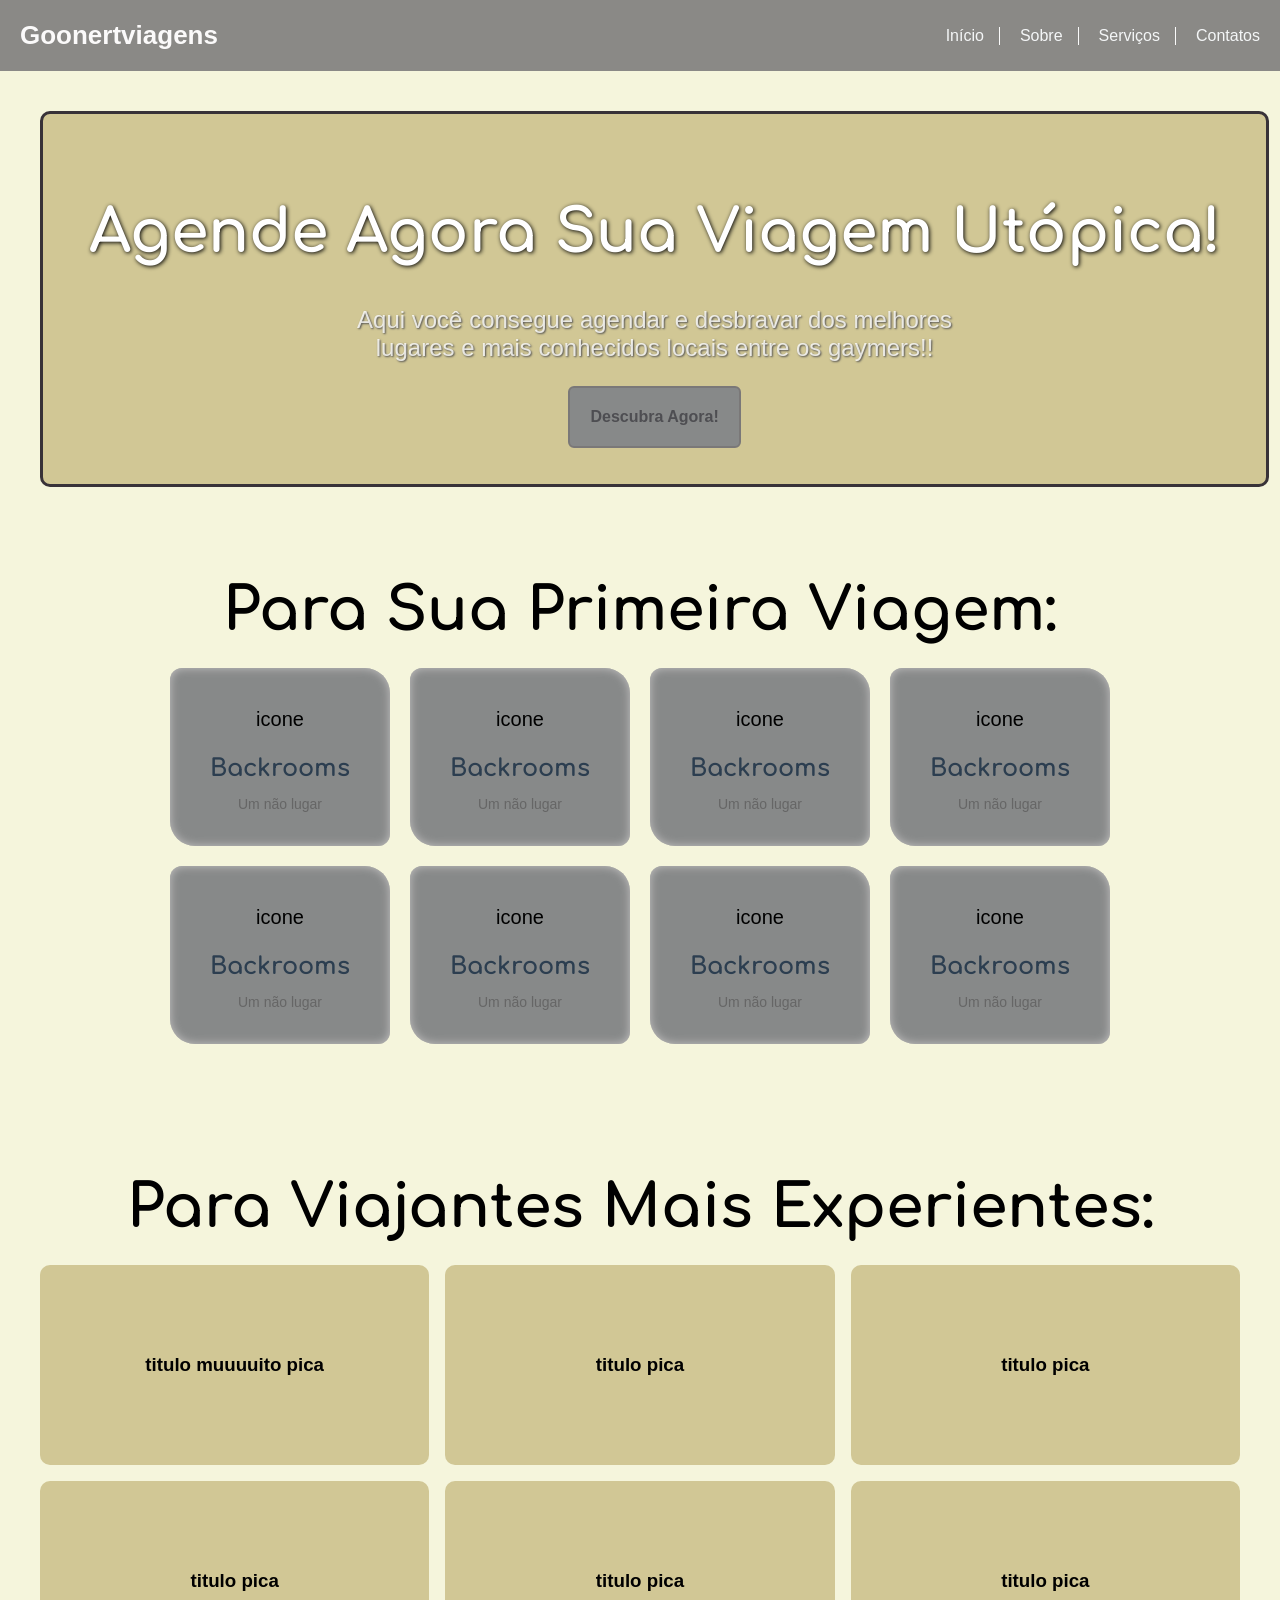
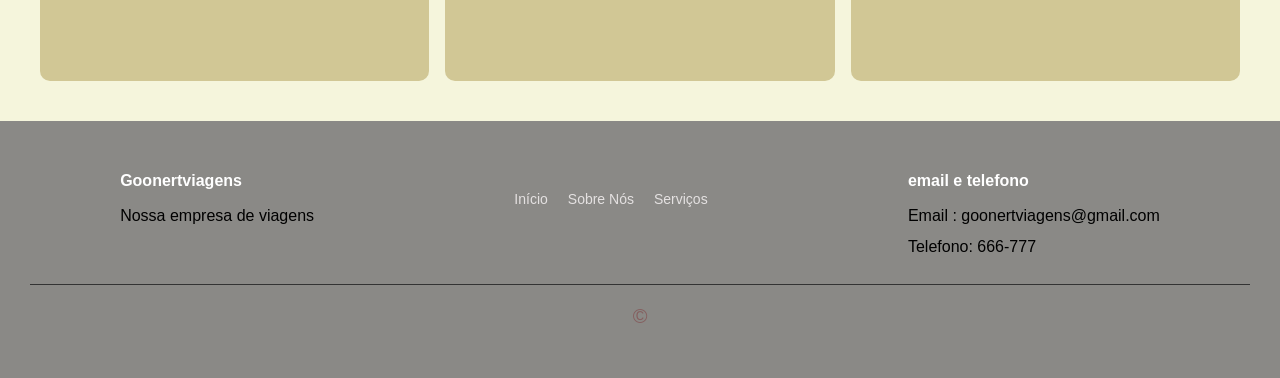
==== Trabalho.progweb/index.html @ dbe2e090 "Add files via upload" ====
<!DOCTYPE html>
<html lang="pt-br">

<head>
    <meta charset="UTF-8">
    <meta name="viewport" content="width=device-width, initial-scale=1.0">
    <link rel="icon" href="genfavicon-512.png">
    <link rel="stylesheet" href="style.css">
    <title>Goonert Viagens | Sua viagem irreal!</title>
</head>

<body>

<!-- Barra de navegação -->

    <nav class="navbar">
        <div class="logo">Goonertviagens</div>

        <div class="links">
            <a href="#">Início</a>
            <a href="#">Sobre</a>
            <a href="#">Serviços</a>
            <a href="#">Contatos</a>
        </div>
    </nav>

<!-- banner principal -->

    <section class="hero">
        <div class="hero-conteudo">
            <h1>Agende Agora Sua Viagem Utópica!</h1>
            <p>Aqui você consegue agendar e desbravar dos
                melhores <br> lugares e mais conhecidos locais entre
                os gaymers!!
            </p>

            <div>
                <button>
                    Descubra Agora!
                </button>
            </div>

        </div>
    </section>

<!-- Cards -->

    <section class="cards">
        <h2>Para Sua Primeira Viagem:</h2>
        <div class="card-container">

            <div class= "card">
                <p class="icone">icone</p>
                <h3>Backrooms</h3> 
                <p class="descricao">Um não lugar</p>   
            </div>

            <div class="card">
                <p class="icone">icone</p>
                <h3>Backrooms</h3> 
                <p class="descricao">Um não lugar</p>
            </div>

            <div class="card">
                <p class="icone">icone</p>
                <h3>Backrooms</h3> 
                <p class="descricao">Um não lugar</p>
            </div>

            <div class="card">
                <p class="icone">icone</p>
                <h3>Backrooms</h3> 
                <p class="descricao">Um não lugar</p>
            </div>

            <div class="card">
                <p class="icone">icone</p>
                <h3>Backrooms</h3> 
                <p class="descricao">Um não lugar</p>
            </div>

            <div class="card">
                <p class="icone">icone</p>
                <h3>Backrooms</h3> 
                <p class="descricao">Um não lugar</p>
            </div>

            <div class="card">
                <p class="icone">icone</p>
                <h3>Backrooms</h3> 
                <p class="descricao">Um não lugar</p>
            </div>

            <div class="card">
                <p class="icone">icone</p>
                <h3>Backrooms</h3> 
                <p class="descricao">Um não lugar</p>
            </div>

        </div>
    </section>

<!-- Secao em Grade com CSS Grid -->

    <section class="grade">
        <h2>Para Viajantes Mais Experientes:</h2>
        <div class="grade-container">
            <div class="item">
                <h3>titulo muuuuito pica</h3>
            </div>
            <div class="item">
                <h3>titulo pica</h3>
            </div>
            <div class="item">  
                <h3>titulo pica</h3>
            </div>
            <div class="item">
                <h3>titulo pica</h3>
            </div>
            <div class="item">
                <h3>titulo pica</h3>
            </div>
            <div class="item">
                <h3>titulo pica</h3>
            </div>
        </div>
    </section>

<!-- Footer -->

    <footer>
        <div class="footer-secoes">

            <div class="sobre">
                <h4>Goonertviagens</h4>
                <p>Nossa empresa de viagens</p>
            </div>

            <div class="linksrapidos">
                <p><a href="#">Início</a></p>
                <p><a href="#">Sobre Nós</a></p>
                <p><a href="#">Serviços</a></p>
            </div>
            
            <div class="contato">
                <h4>email e telefono</h4>
                <p>Email : goonertviagens@gmail.com</p>
                <p>Telefono: 666-777</p>
            </div>
        </div>
        
        <hr>

        <p class="copyright">&copy;</p>
    </footer>

</body>

</html>
---- Trabalho.progweb/style.css ----
/*barra de navegação */

@import url('https://fonts.googleapis.com/css2?family=Comfortaa:wght@300..700&family=Montserrat:ital,wght@0,100..900;1,100..900&display=swap');

body {
    background-color: beige;
    margin: 0;
    padding: 0;
    font-family: Arial, sans-serif
}

.navbar {
    background-color: rgb(138, 137, 134);
    padding: 20px;
    display: flex;
    justify-content: space-between;
    align-items: center;
}

.logo {
    color: rgb(251, 250, 250);
    font-size: 26px;
    font-weight: bold;
}

.links {
    display: flex;
    gap: 20px;
}

.links a {
    color: rgb(244, 246, 247);
    text-decoration: none;
    font-size: 16px;
    padding-right: 15px;
    border-right: 1px solid #fafafa;
}

.links a:last-child {
    border-right: none;
    padding-right: 0;
    margin-right: 0;
}

/*banner principal */

.hero {
    width: 94%;
    min-height: 350px;
    background-color: #d1c795;
    display: flex;
    justify-content: center;
    align-items: center;
    padding: 10px;
    margin-left: 40px;
    margin-right: 40px;
    margin-top: 40px;
    border: solid rgb(56, 50, 56);
    border-radius: 10px;
}

.hero-conteudo {
    display: flex;
    flex-direction: column;
    align-items: center;
    text-align: center;
}

.hero-conteudo h1 {
    font-family: Comfortaa, sans-serif;
    font-size: 60px;
    color: #ffffff;
    margin-bottom: 16px;
    text-shadow: 1px 1px 4px black;
}

.hero-conteudo p {
    font-size: 24px;
    color: rgba(255, 255, 255, 0.8);
    margin-bottom: 24px;
    text-shadow: 1px 1px 2px rgb(82, 81, 81);
}

button {
    padding: 20px 20px;
    border-radius: 6px;
    border: 2px solid rgb(122, 120, 120);
    background-color: #878989;
    color: #4e4e52;
    font-weight: bold;
    font-size: 16px;
    cursor: pointer;
}

button:hover {
    background-color: #a4b1b7;
}

/* cards */

.cards {
    padding: 40px;
}

.card-container {
    display: flex;
    justify-content: center;
    flex-wrap: wrap;
    gap: 20px;
    max-width: 1000px;
    margin: 0 auto;
}

.card {
    min-width: 220px;
    padding: 20px;
    background-color: #878989;
    border-radius: 12px 25px;
    box-shadow: 10px 10px 5px rgb(104, 101, 101);
    box-shadow: inset 0px 0px 10px rgb(197, 195, 195);
    text-align: center;
    box-sizing: border-box;
}

.cards h2 {
    text-align: center;
    margin-bottom: 24px;
    font-size: 60px;
    font-family: Comfortaa, sans-serif;
}

.card h3 {
    font-family: Comfortaa, sans-serif;
    font-size: 24px;
    color: #2c3e50;
    margin-bottom: 8px;
}

.descricao {
    font-size: 14px;
    color: #666666;
}

.icone {
    font-size: 20px;
    margin-bottom: 12px;
}

/* Secao em Grade com CSS Grid */

.grade {
    padding: 40px;
}

.grade-container {
    display: grid;
    grid-template-columns: repeat(3, 1fr);
    gap: 16px;
}

.item {
    min-height: 200px;
    min-width: 200px;
    border-radius: 10px;
    display: flex;
    justify-content: center;
    align-items: center;
    padding: 16px;
    box-sizing: border-box;
    font-size: 16px;
    font-weight: bold;
    color: black;
    background-color: #d1c795;
}

.item-destaque {
    grid-column: span 2;
    font-size: 20px;
}

.grade h2 {
    text-align: center;
    margin-bottom: 24px;
    font-size: 60px;
    font-family: Comfortaa, sans-serif;
}

/* footer */

footer {
    background-color: rgb(138, 137, 134);
    padding: 30px 30px;
    width: 100%;
    box-sizing: border-box;
}

.footer-secoes {
    display: flex;
    justify-content: space-around;
    flex-wrap: wrap;
    gap: 20px;
}

.footer-secoes h4 {
    color: white;
    margin-bottom: 12px;
}

.footer-secoes p {
    font-size: 16px;
    line-height: 1.7;
    margin: 4px 0;
}

.linksrapidos {
    margin-top: 30px;
    display: flex;
    gap: 20px;
}

.linksrapidos a {
    color: rgb(228, 225, 225);
    text-decoration: none;
    font-size: 14px;
}

.footer-secoes a:hover {
    color: #ffffff;
}

hr {
    border: none;
    border-top: 1px solid #333333;
    margin: 20px 0;
}

.copyright {
    text-align: center;
    font-size: 20px;
    color: #855f5f;
}
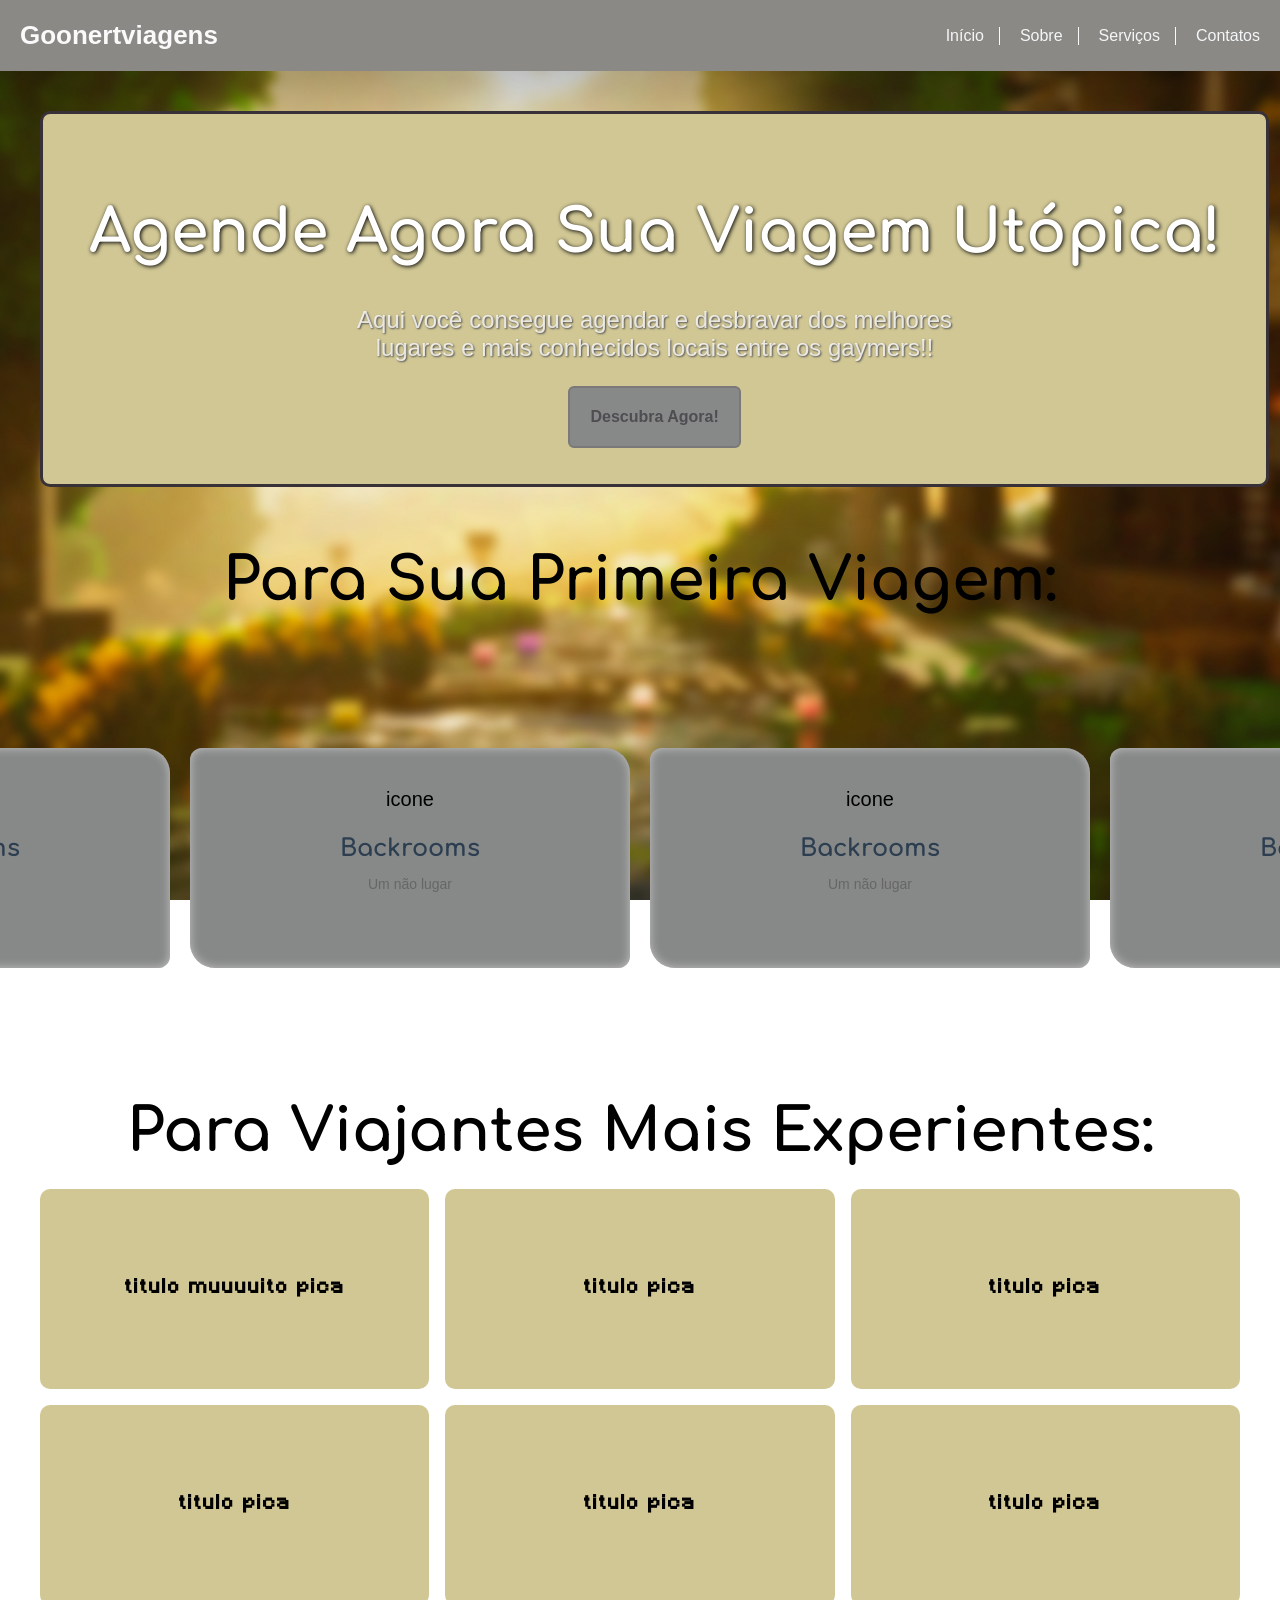
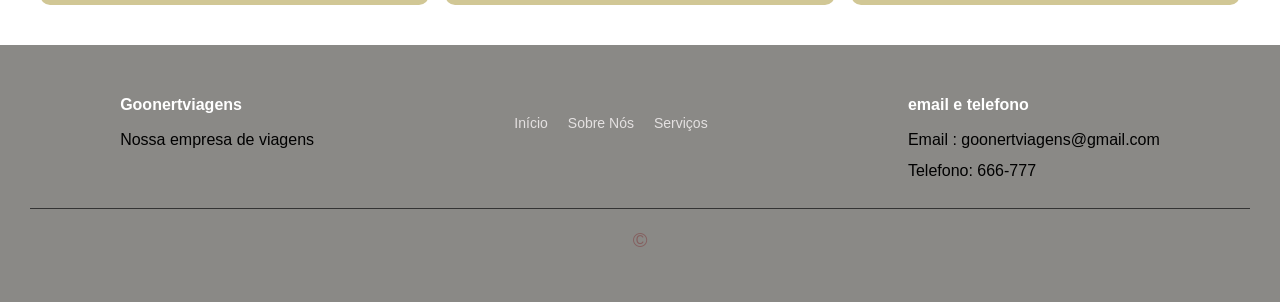
==== commit 89fb04e2: "Add files via upload" ====
--- a/Trabalho.progweb/index.html
+++ b/Trabalho.progweb/index.html
@@ -154,6 +154,7 @@
         <p class="copyright">&copy;</p>
     </footer>
 
+ 
 </body>
 
 </html>
--- a/Trabalho.progweb/style.css
+++ b/Trabalho.progweb/style.css
@@ -2,10 +2,21 @@
 
 @import url('https://fonts.googleapis.com/css2?family=Comfortaa:wght@300..700&family=Montserrat:ital,wght@0,100..900;1,100..900&display=swap');
 
+@font-face {
+    font-family: 'Minecraft';
+    src: url('Minecraft.ttf') format('Truetype');
+    font-weight: normal;
+    font-style: normal;
+}
+
 body {
-    background-color: beige;
+    background-image: url(fundo2.jpg);
+    background-size: cover;
+    background-position: center;
+    background-attachment: fixed;
     margin: 0;
     padding: 0;
+    overflow-x: hidden;
     font-family: Arial, sans-serif
 }
 
@@ -105,14 +116,16 @@
 .card-container {
     display: flex;
     justify-content: center;
-    flex-wrap: wrap;
+    flex-wrap: nowrap;
     gap: 20px;
     max-width: 1000px;
     margin: 0 auto;
 }
 
 .card {
-    min-width: 220px;
+    margin-top: 110px;
+    min-width: 440px;
+    min-height: 220px;
     padding: 20px;
     background-color: #878989;
     border-radius: 12px 25px;
@@ -123,6 +136,7 @@
 }
 
 .cards h2 {
+    margin-top: 20px;
     text-align: center;
     margin-bottom: 24px;
     font-size: 60px;
@@ -159,6 +173,8 @@
 }
 
 .item {
+    font-family: Minecraft, sans-serif;
+    letter-spacing: 2px;
     min-height: 200px;
     min-width: 200px;
     border-radius: 10px;
@@ -168,7 +184,6 @@
     padding: 16px;
     box-sizing: border-box;
     font-size: 16px;
-    font-weight: bold;
     color: black;
     background-color: #d1c795;
 }
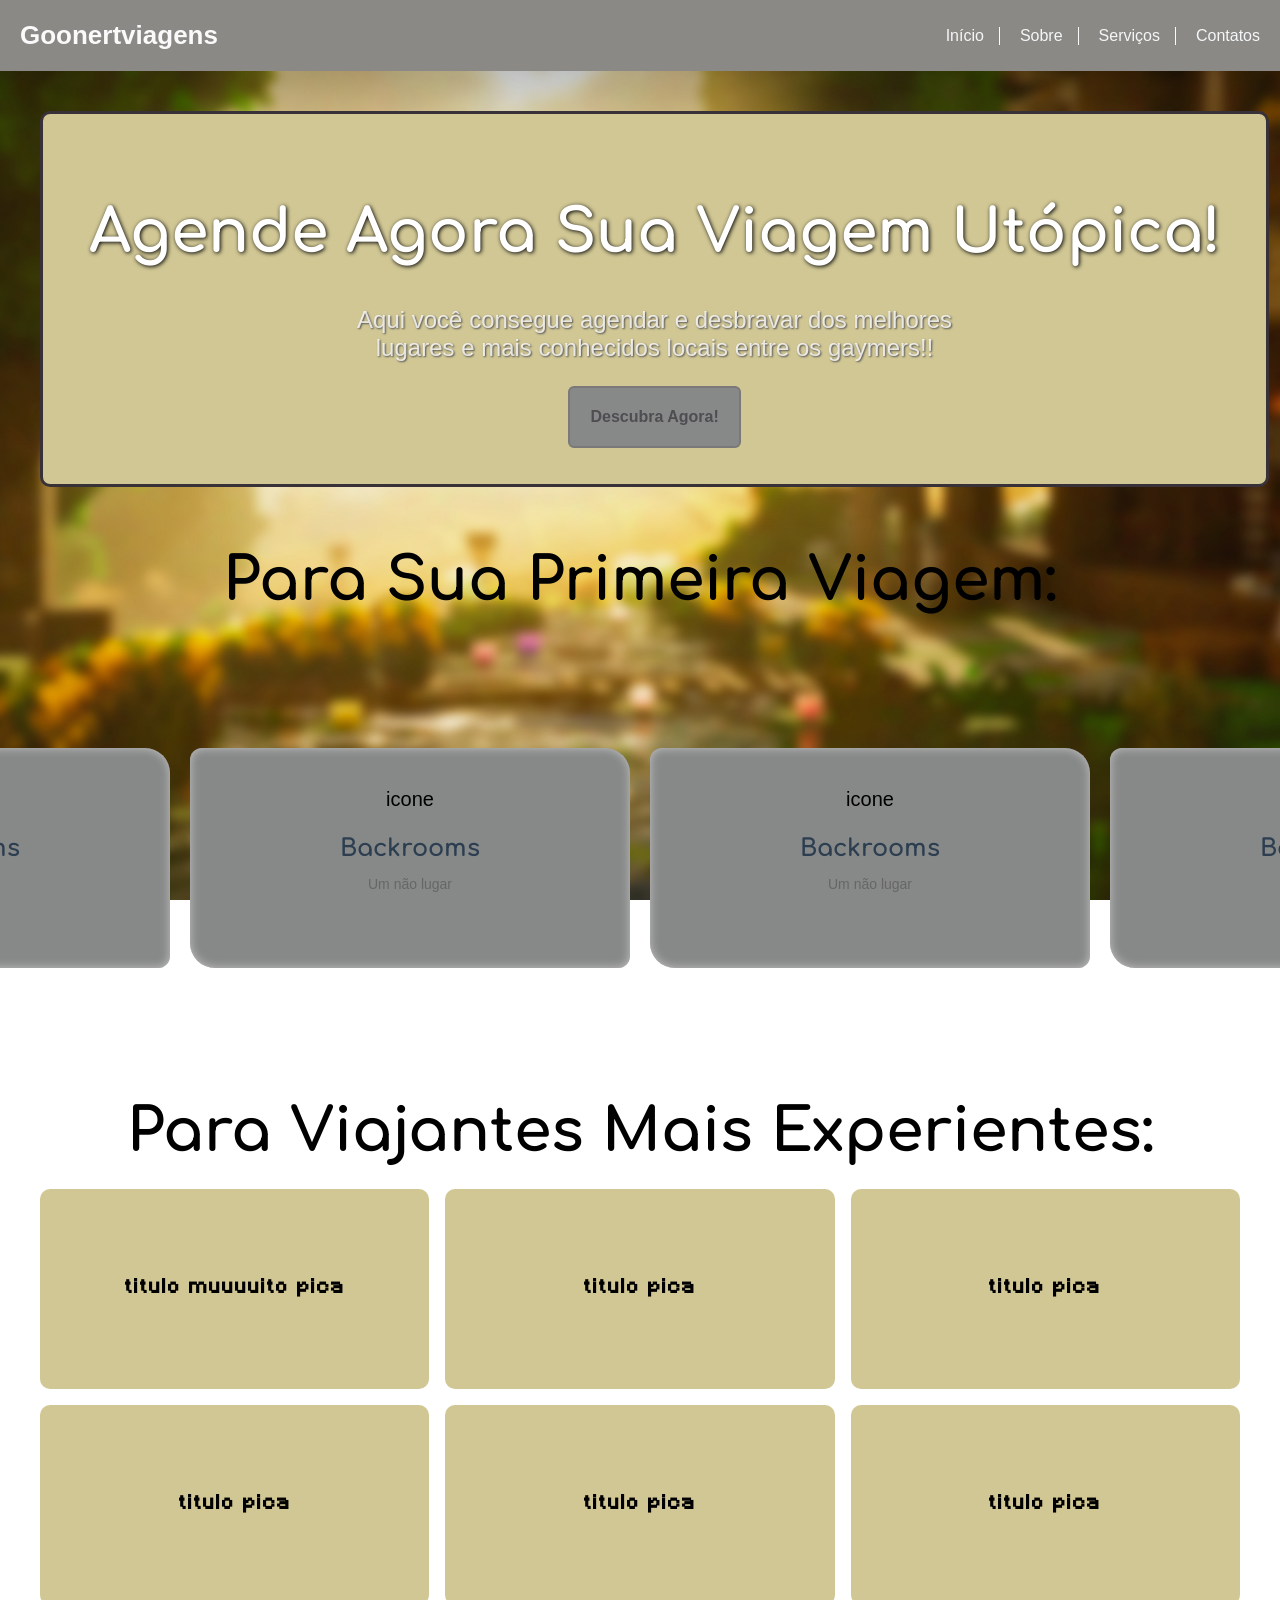
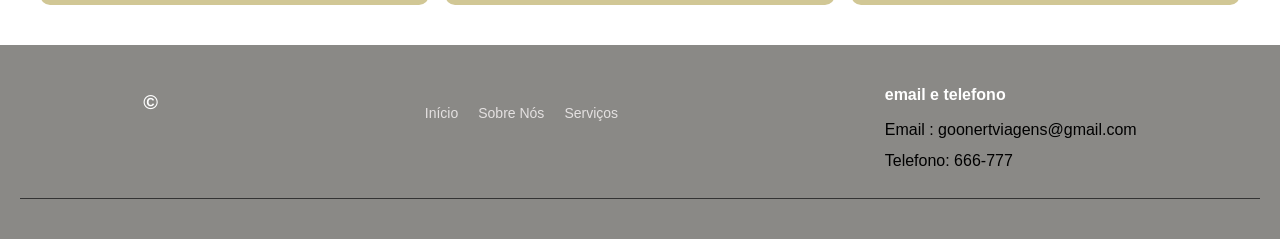
==== commit 3f6f8ad7: "plano de fundo" ====
--- a/Trabalho.progweb/index.html
+++ b/Trabalho.progweb/index.html
@@ -132,8 +132,7 @@
         <div class="footer-secoes">
 
             <div class="sobre">
-                <h4>Goonertviagens</h4>
-                <p>Nossa empresa de viagens</p>
+                <h4 class="copyright">&copy;</h4>
             </div>
 
             <div class="linksrapidos">
@@ -151,7 +150,6 @@
         
         <hr>
 
-        <p class="copyright">&copy;</p>
     </footer>
 
  
--- a/Trabalho.progweb/style.css
+++ b/Trabalho.progweb/style.css
@@ -204,7 +204,7 @@
 
 footer {
     background-color: rgb(138, 137, 134);
-    padding: 30px 30px;
+    padding: 20px 20px;
     width: 100%;
     box-sizing: border-box;
 }
@@ -231,6 +231,7 @@
     margin-top: 30px;
     display: flex;
     gap: 20px;
+    text-align: center;
 }
 
 .linksrapidos a {
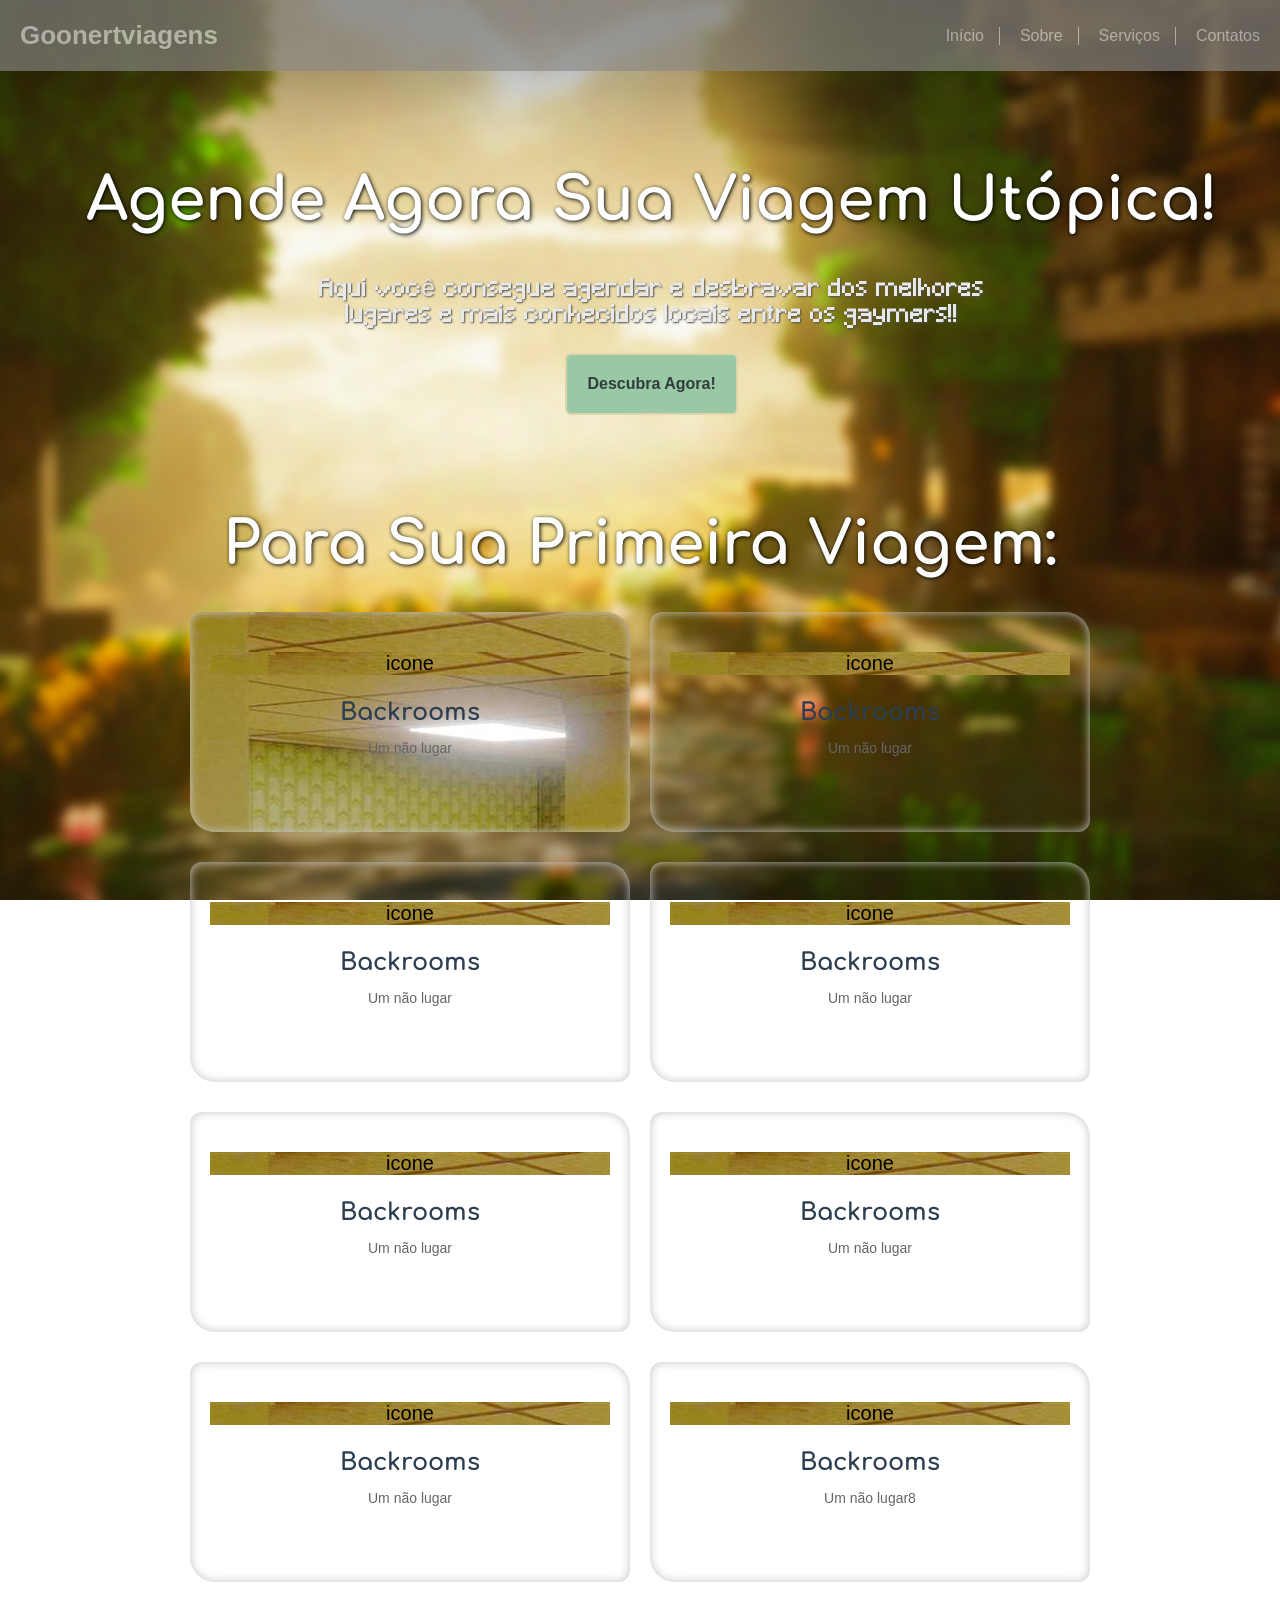
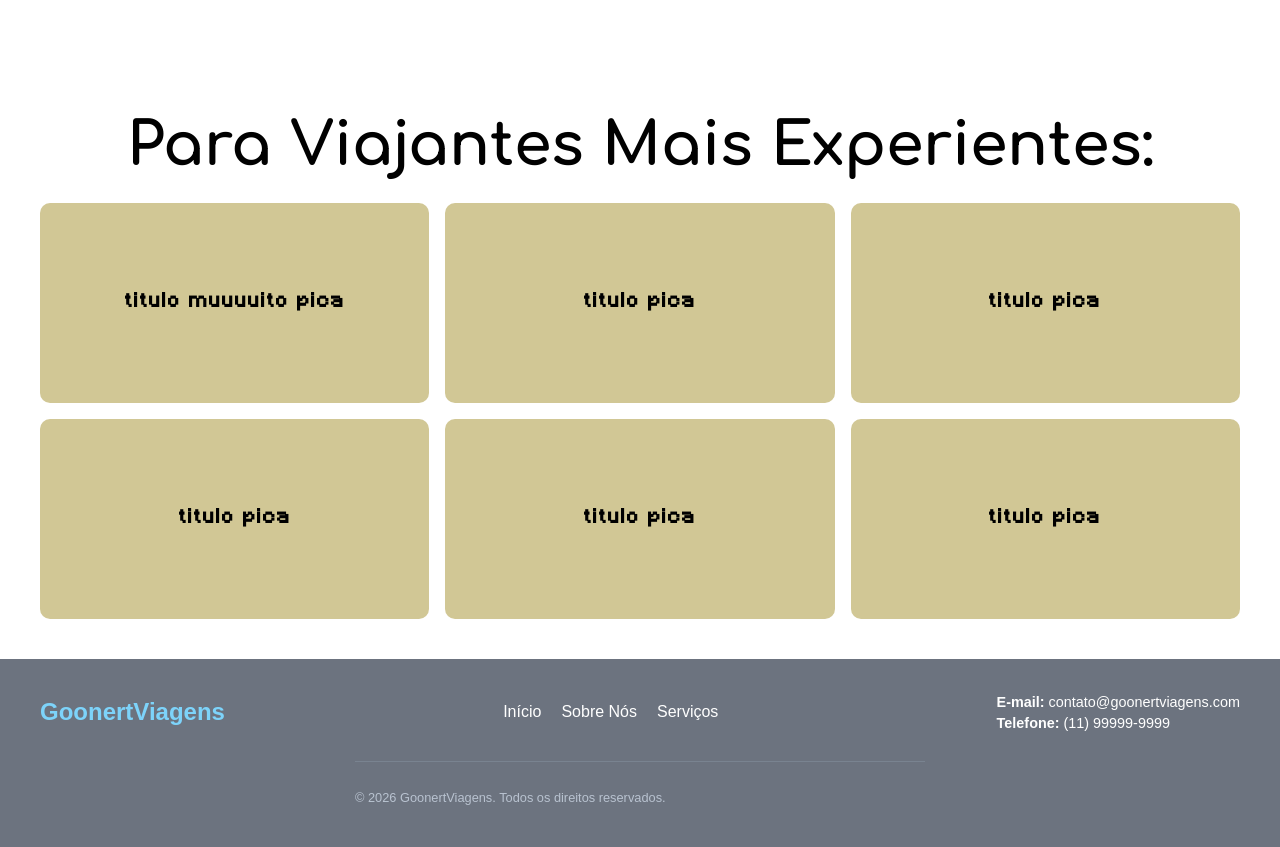
==== commit 8d20b1da: "0409" ====
--- a/Trabalho.progweb/index.html
+++ b/Trabalho.progweb/index.html
@@ -11,7 +11,7 @@
 
 <body>
 
-<!-- Barra de navegação -->
+    <!-- Barra de navegação -->
 
     <nav class="navbar">
         <div class="logo">Goonertviagens</div>
@@ -24,7 +24,7 @@
         </div>
     </nav>
 
-<!-- banner principal -->
+    <!-- banner principal -->
 
     <section class="hero">
         <div class="hero-conteudo">
@@ -43,64 +43,61 @@
         </div>
     </section>
 
-<!-- Cards -->
+    <!-- Cards -->
 
     <section class="cards">
         <h2>Para Sua Primeira Viagem:</h2>
         <div class="card-container">
-
-            <div class= "card">
-                <p class="icone">icone</p>
-                <h3>Backrooms</h3> 
-                <p class="descricao">Um não lugar</p>   
-            </div>
-
             <div class="card">
                 <p class="icone">icone</p>
-                <h3>Backrooms</h3> 
+                <h3>Backrooms</h3>
                 <p class="descricao">Um não lugar</p>
             </div>
 
             <div class="card">
                 <p class="icone">icone</p>
-                <h3>Backrooms</h3> 
+                <h3>Backrooms</h3>
                 <p class="descricao">Um não lugar</p>
             </div>
 
             <div class="card">
                 <p class="icone">icone</p>
-                <h3>Backrooms</h3> 
+                <h3>Backrooms</h3>
                 <p class="descricao">Um não lugar</p>
             </div>
 
             <div class="card">
                 <p class="icone">icone</p>
-                <h3>Backrooms</h3> 
+                <h3>Backrooms</h3>
                 <p class="descricao">Um não lugar</p>
             </div>
 
             <div class="card">
                 <p class="icone">icone</p>
-                <h3>Backrooms</h3> 
+                <h3>Backrooms</h3>
                 <p class="descricao">Um não lugar</p>
             </div>
 
             <div class="card">
                 <p class="icone">icone</p>
-                <h3>Backrooms</h3> 
+                <h3>Backrooms</h3>
                 <p class="descricao">Um não lugar</p>
             </div>
 
             <div class="card">
                 <p class="icone">icone</p>
-                <h3>Backrooms</h3> 
+                <h3>Backrooms</h3>
                 <p class="descricao">Um não lugar</p>
             </div>
 
-        </div>
+            <div class="card">
+                <p class="icone">icone</p>
+                <h3>Backrooms</h3>
+                <p class="descricao">Um não lugar8</p>
+            </div>
     </section>
 
-<!-- Secao em Grade com CSS Grid -->
+    <!-- Secao em Grade com CSS Grid -->
 
     <section class="grade">
         <h2>Para Viajantes Mais Experientes:</h2>
@@ -111,7 +108,7 @@
             <div class="item">
                 <h3>titulo pica</h3>
             </div>
-            <div class="item">  
+            <div class="item">
                 <h3>titulo pica</h3>
             </div>
             <div class="item">
@@ -126,33 +123,36 @@
         </div>
     </section>
 
-<!-- Footer -->
+    <!-- Footer -->
 
-    <footer>
-        <div class="footer-secoes">
+    <footer class="footer">
+        <div class="footer-container">
 
-            <div class="sobre">
-                <h4 class="copyright">&copy;</h4>
+            <div class="footer-brand">
+                <h2>GoonertViagens</h2>
             </div>
 
-            <div class="linksrapidos">
-                <p><a href="#">Início</a></p>
-                <p><a href="#">Sobre Nós</a></p>
-                <p><a href="#">Serviços</a></p>
+            <nav class="footer-nav">
+                <ul>
+                    <li><a href="#inicio">Início</a></li>
+                    <li><a href="#sobre">Sobre Nós</a></li>
+                    <li><a href="#servicos">Serviços</a></li>
+                </ul>
+            </nav>
+
+            <div class="footer-contact">
+                <p><strong>E-mail:</strong> contato@goonertviagens.com</p>
+                <p><strong>Telefone:</strong> (11) 99999-9999</p>
             </div>
-            
-            <div class="contato">
-                <h4>email e telefono</h4>
-                <p>Email : goonertviagens@gmail.com</p>
-                <p>Telefono: 666-777</p>
-            </div>
+
         </div>
-        
-        <hr>
+
+        <div class="footer-bottom">
+            <p>&copy; 2026 GoonertViagens. Todos os direitos reservados.</p>
+        </div>
 
     </footer>
 
- 
 </body>
 
 </html>
--- a/Trabalho.progweb/style.css
+++ b/Trabalho.progweb/style.css
@@ -26,6 +26,7 @@
     display: flex;
     justify-content: space-between;
     align-items: center;
+    opacity: 0.65;
 }
 
 .logo {
@@ -47,6 +48,10 @@
     border-right: 1px solid #fafafa;
 }
 
+.links a:hover {
+    color: #38bdf8;
+}
+
 .links a:last-child {
     border-right: none;
     padding-right: 0;
@@ -58,15 +63,13 @@
 .hero {
     width: 94%;
     min-height: 350px;
-    background-color: #d1c795;
     display: flex;
     justify-content: center;
     align-items: center;
     padding: 10px;
     margin-left: 40px;
     margin-right: 40px;
-    margin-top: 40px;
-    border: solid rgb(56, 50, 56);
+    margin-top: 10px;
     border-radius: 10px;
 }
 
@@ -86,8 +89,9 @@
 }
 
 .hero-conteudo p {
+    font-family: Minecraft, sans-serif;
     font-size: 24px;
-    color: rgba(255, 255, 255, 0.8);
+    color: rgba(233, 233, 233, 0.998);
     margin-bottom: 24px;
     text-shadow: 1px 1px 2px rgb(82, 81, 81);
 }
@@ -95,16 +99,16 @@
 button {
     padding: 20px 20px;
     border-radius: 6px;
-    border: 2px solid rgb(122, 120, 120);
-    background-color: #878989;
-    color: #4e4e52;
+    border: 2px solid rgb(223, 213, 172);
+    background-color: #98c9a4;
+    color: #313d3e;
     font-weight: bold;
     font-size: 16px;
     cursor: pointer;
 }
 
 button:hover {
-    background-color: #a4b1b7;
+    background-color: #5d876f;
 }
 
 /* cards */
@@ -116,18 +120,17 @@
 .card-container {
     display: flex;
     justify-content: center;
-    flex-wrap: nowrap;
-    gap: 20px;
-    max-width: 1000px;
+    flex-wrap: wrap;
+    gap: 20px;
     margin: 0 auto;
 }
 
 .card {
-    margin-top: 110px;
+    flex: 0 0 5em;
+    margin-top: 10px;
     min-width: 440px;
     min-height: 220px;
     padding: 20px;
-    background-color: #878989;
     border-radius: 12px 25px;
     box-shadow: 10px 10px 5px rgb(104, 101, 101);
     box-shadow: inset 0px 0px 10px rgb(197, 195, 195);
@@ -141,6 +144,8 @@
     margin-bottom: 24px;
     font-size: 60px;
     font-family: Comfortaa, sans-serif;
+    color: #fdfdfb;
+    text-shadow: 1px 1px 4px black;
 }
 
 .card h3 {
@@ -158,6 +163,10 @@
 .icone {
     font-size: 20px;
     margin-bottom: 12px;
+}
+
+.card-container :first-child {
+    background-image: url(backrooms-trailer-desktop-7022c.jpg);
 }
 
 /* Secao em Grade com CSS Grid */
@@ -202,56 +211,66 @@
 
 /* footer */
 
-footer {
-    background-color: rgb(138, 137, 134);
-    padding: 20px 20px;
-    width: 100%;
-    box-sizing: border-box;
-}
-
-.footer-secoes {
-    display: flex;
-    justify-content: space-around;
-    flex-wrap: wrap;
-    gap: 20px;
-}
-
-.footer-secoes h4 {
-    color: white;
-    margin-bottom: 12px;
-}
-
-.footer-secoes p {
-    font-size: 16px;
-    line-height: 1.7;
-    margin: 4px 0;
-}
-
-.linksrapidos {
-    margin-top: 30px;
-    display: flex;
-    gap: 20px;
-    text-align: center;
-}
-
-.linksrapidos a {
-    color: rgb(228, 225, 225);
+.footer {
+    background-color: #1e293b;
+    color: #ffffff;
+    padding: 30px 20px;
+    font-family: sans-serif;
+    opacity: 0.65;
+}
+
+.footer-container {
+    max-width: 1200px;
+    margin: 0 auto;
+    display: flex;
+    flex-direction: column;
+    align-items: center;
+    gap: 20px;
+    text-align: center;
+}
+
+.footer-brand h2 {
+    margin: 0;
+    font-size: 1.5rem;
+    color: #38bdf8;
+}
+
+.footer-nav ul {
+    list-style: none;
+    padding: 0;
+    margin: 0;
+    display: flex;
+    gap: 20px;
+}
+
+.footer-nav a {
+    color: #ffffff;
     text-decoration: none;
-    font-size: 14px;
-}
-
-.footer-secoes a:hover {
-    color: #ffffff;
-}
-
-hr {
-    border: none;
-    border-top: 1px solid #333333;
-    margin: 20px 0;
-}
-
-.copyright {
-    text-align: center;
-    font-size: 20px;
-    color: #855f5f;
+    transition: color 0.2s;
+}
+
+.footer-nav a:hover {
+    color: #38bdf8;
+}
+
+.footer-contact p {
+    margin: 5px 0;
+    font-size: 0.9rem;
+}
+
+.footer-bottom {
+    border-top: 1px solid #334155;
+    margin-top: 25px;
+    padding-top: 15px;
+    text-align: left;
+    font-size: 0.8rem;
+    color: #94a3b8;
+    margin-left: 335px;
+    margin-right: 335px;
+}
+
+.footer-container {
+    flex-direction: row;
+    justify-content: space-between;
+    text-align: left;
 }
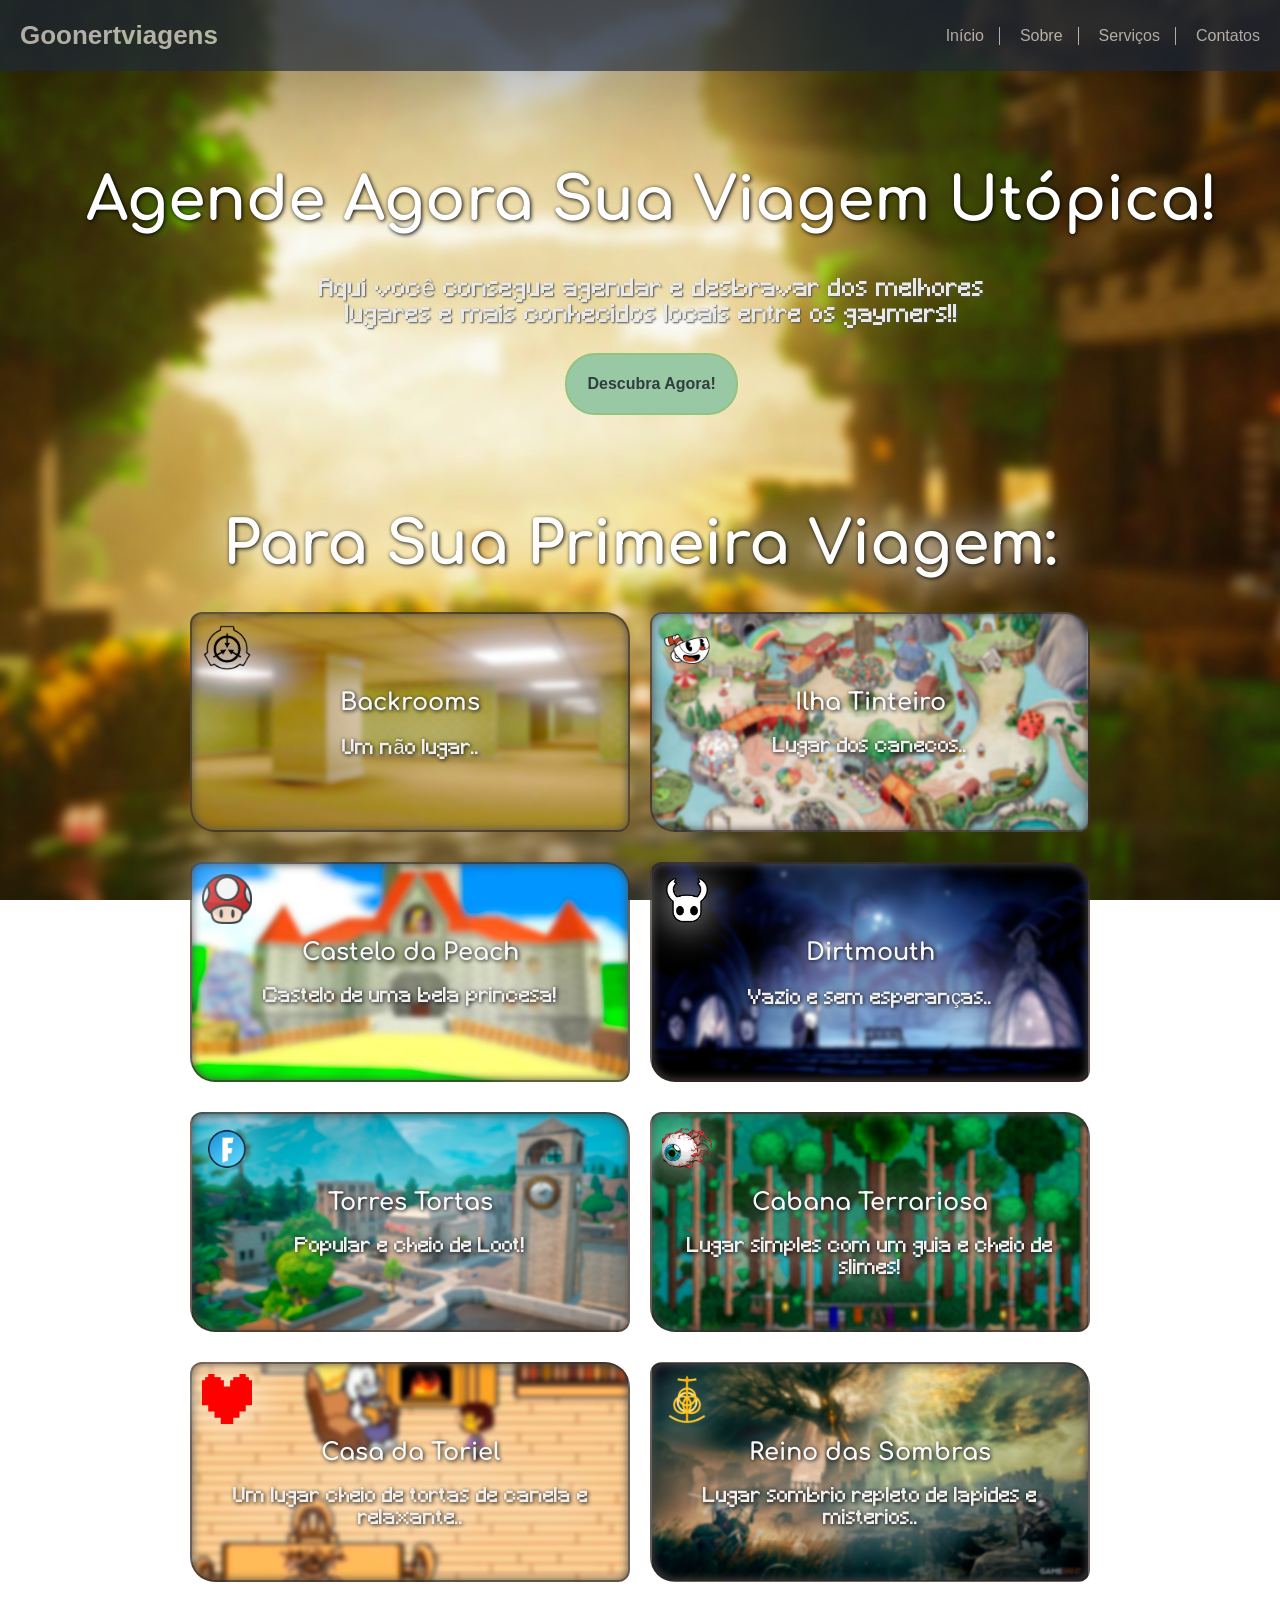
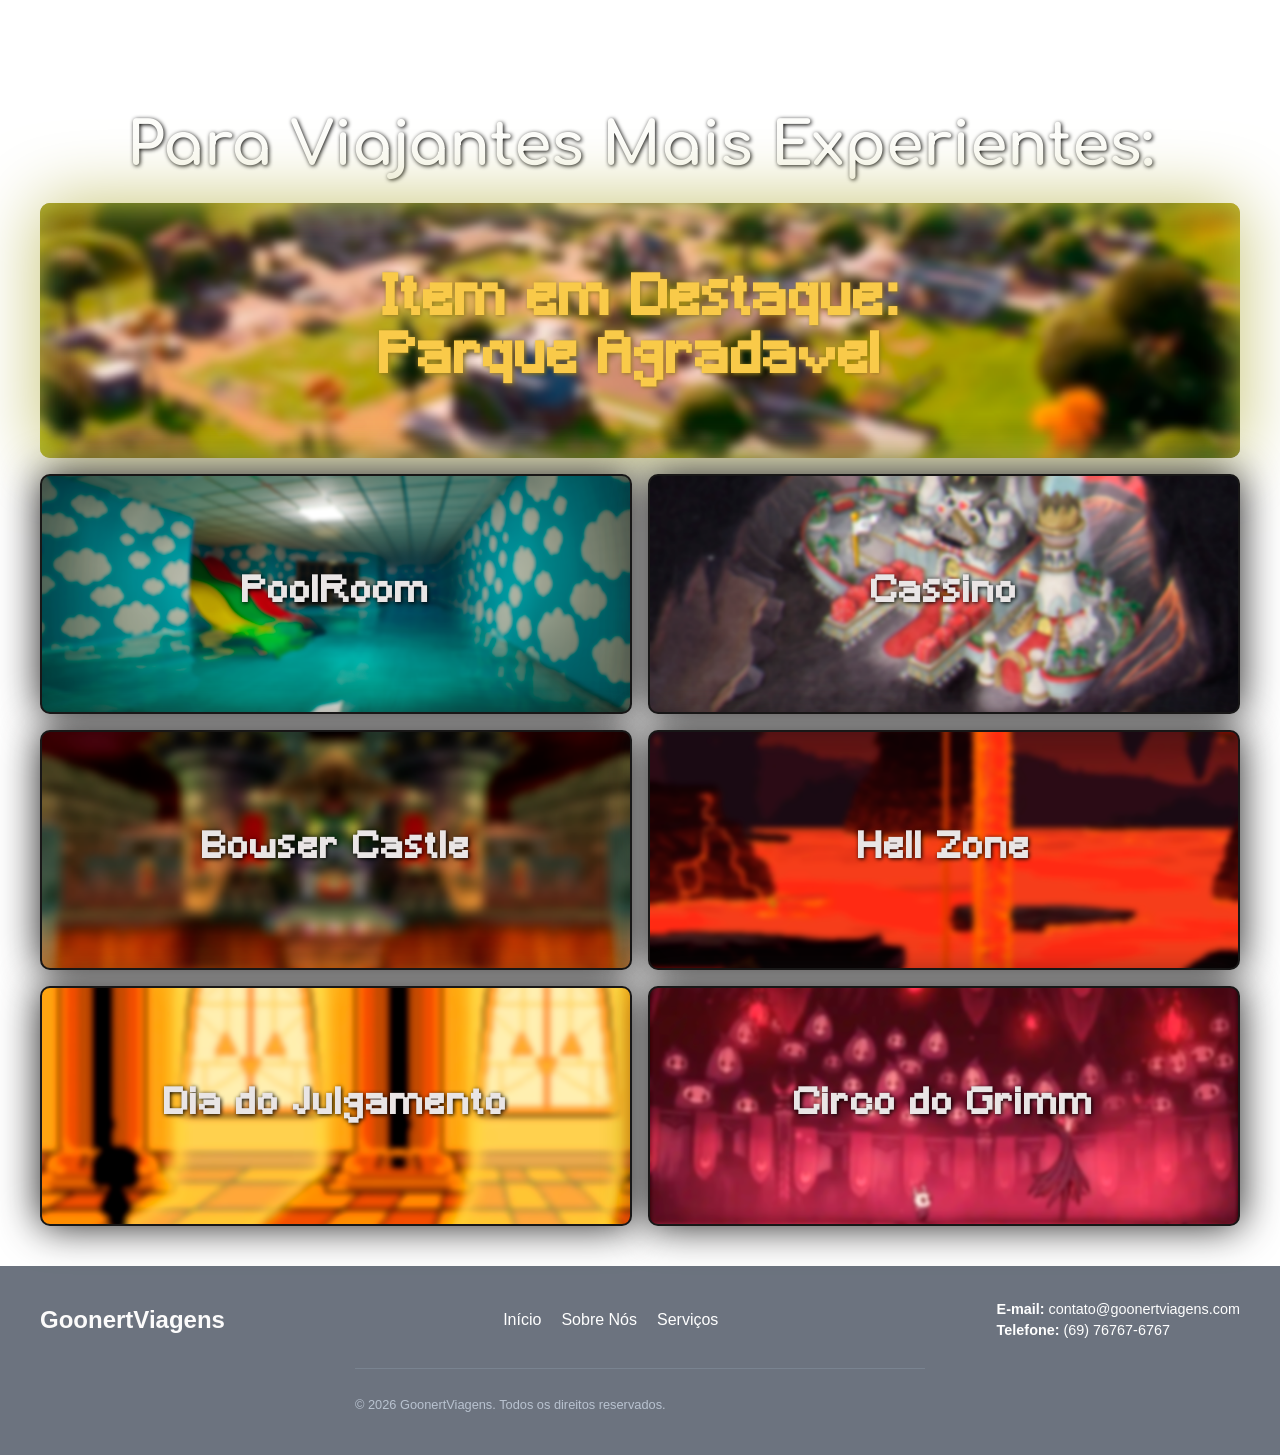
==== commit dd174c53: "trabalhofinal" ====
--- a/Trabalho.progweb/index.html
+++ b/Trabalho.progweb/index.html
@@ -35,9 +35,11 @@
             </p>
 
             <div>
+            <a href="pagina2.html">
                 <button>
                     Descubra Agora!
                 </button>
+            </a>
             </div>
 
         </div>
@@ -49,51 +51,67 @@
         <h2>Para Sua Primeira Viagem:</h2>
         <div class="card-container">
             <div class="card">
-                <p class="icone">icone</p>
+                <p class="icone">
+                    <img class="image" src="icons/Logo_SCP_Foundation.png">
+                </p>
                 <h3>Backrooms</h3>
-                <p class="descricao">Um não lugar</p>
+                <p class="descricao">Um não lugar..</p>
             </div>
 
             <div class="card">
-                <p class="icone">icone</p>
-                <h3>Backrooms</h3>
-                <p class="descricao">Um não lugar</p>
+                <p class="icone">
+                    <img class="image" src="icons/cupheadicon.png">
+                </p>
+                <h3>Ilha Tinteiro</h3>
+                <p class="descricao">Lugar dos canecos..</p>
             </div>
 
             <div class="card">
-                <p class="icone">icone</p>
-                <h3>Backrooms</h3>
-                <p class="descricao">Um não lugar</p>
+                <p class="icone">
+                    <img class="image" src="icons/toad.png">
+                </p>
+                <h3>Castelo da Peach</h3>
+                <p class="descricao">Castelo de uma bela princesa!</p>
+            </div>
+            
+            <div class="card">
+                <p class="icone">
+                    <img class="image" src="icons/hollowknight.png">
+                </p>
+                <h3>Dirtmouth</h3>
+                <p class="descricao">Vazio e sem esperanças..</p>
             </div>
 
             <div class="card">
-                <p class="icone">icone</p>
-                <h3>Backrooms</h3>
-                <p class="descricao">Um não lugar</p>
+                <p class="icone">
+                    <img class="image" src="icons/fortnite.png">
+                </p>
+                <h3>Torres Tortas</h3>
+                <p class="descricao">Popular e cheio de Loot!</p>
             </div>
 
             <div class="card">
-                <p class="icone">icone</p>
-                <h3>Backrooms</h3>
-                <p class="descricao">Um não lugar</p>
+                <p class="icone">
+                    <img class="image" src="icons/olhocuthulhu.png">
+                </p>
+                <h3>Cabana Terrariosa</h3>
+                <p class="descricao">Lugar simples com um guia e cheio de slimes!</p>
             </div>
 
             <div class="card">
-                <p class="icone">icone</p>
-                <h3>Backrooms</h3>
-                <p class="descricao">Um não lugar</p>
+                <p class="icone">
+                    <img class="image" src="icons/Undertale.png">
+                </p>
+                <h3>Casa da Toriel</h3>
+                <p class="descricao">Um lugar cheio de tortas de canela e relaxante..</p>
             </div>
 
             <div class="card">
-                <p class="icone">icone</p>
-                <h3>Backrooms</h3>
-                <p class="descricao">Um não lugar</p>
-            </div>
-
-            <div class="card">
-                <p class="icone">icone</p>
-                <h3>Backrooms</h3>
-                <p class="descricao">Um não lugar8</p>
+                <p class="icone">
+                    <img class="image" src="icons/elden-ring.png">
+                </p>
+                <h3>Reino das Sombras</h3>
+                <p class="descricao">Lugar sombrio repleto de lapides e misterios..</p>
             </div>
     </section>
 
@@ -102,23 +120,26 @@
     <section class="grade">
         <h2>Para Viajantes Mais Experientes:</h2>
         <div class="grade-container">
-            <div class="item">
-                <h3>titulo muuuuito pica</h3>
+            <div class="item-destaque">
+                <h3>Item em Destaque: <br> Parque Agradavel</h3>
             </div>
             <div class="item">
-                <h3>titulo pica</h3>
+                <h3>PoolRoom</h3>
             </div>
             <div class="item">
-                <h3>titulo pica</h3>
+                <h3>Cassino</h3>
             </div>
             <div class="item">
-                <h3>titulo pica</h3>
+                <h3>Bowser Castle</h3>
             </div>
             <div class="item">
-                <h3>titulo pica</h3>
+                <h3>Hell Zone</h3>
             </div>
             <div class="item">
-                <h3>titulo pica</h3>
+                <h3>Dia do Julgamento</h3>
+            </div>
+            <div class="item">
+                <h3>Circo do Grimm</h3>
             </div>
         </div>
     </section>
@@ -142,7 +163,7 @@
 
             <div class="footer-contact">
                 <p><strong>E-mail:</strong> contato@goonertviagens.com</p>
-                <p><strong>Telefone:</strong> (11) 99999-9999</p>
+                <p><strong>Telefone:</strong> (69) 76767-6767</p>
             </div>
 
         </div>
--- a/Trabalho.progweb/style.css
+++ b/Trabalho.progweb/style.css
@@ -10,7 +10,7 @@
 }
 
 body {
-    background-image: url(fundo2.jpg);
+    background-image: url(imagens/fundo2.jpg);
     background-size: cover;
     background-position: center;
     background-attachment: fixed;
@@ -21,7 +21,7 @@
 }
 
 .navbar {
-    background-color: rgb(138, 137, 134);
+    background-color: #1e293b;
     padding: 20px;
     display: flex;
     justify-content: space-between;
@@ -98,8 +98,8 @@
 
 button {
     padding: 20px 20px;
-    border-radius: 6px;
-    border: 2px solid rgb(223, 213, 172);
+    border-radius: 30px;
+    border: 2px solid rgb(147, 195, 129);
     background-color: #98c9a4;
     color: #313d3e;
     font-weight: bold;
@@ -108,7 +108,8 @@
 }
 
 button:hover {
-    background-color: #5d876f;
+    filter: drop-shadow(0px 0px 35px #94fbfb);
+    background-color: #87ad97;
 }
 
 /* cards */
@@ -133,9 +134,11 @@
     padding: 20px;
     border-radius: 12px 25px;
     box-shadow: 10px 10px 5px rgb(104, 101, 101);
-    box-shadow: inset 0px 0px 10px rgb(197, 195, 195);
+    box-shadow: inset 0px 0px 10px rgb(77, 77, 77);
     text-align: center;
     box-sizing: border-box;
+    border: solid rgba(60, 48, 42, 0.773) 2px;
+    position: relative;
 }
 
 .cards h2 {
@@ -146,27 +149,108 @@
     font-family: Comfortaa, sans-serif;
     color: #fdfdfb;
     text-shadow: 1px 1px 4px black;
+    filter: drop-shadow(0px 0px 20px #ffffff);
+    transition: filter 0.3s ease;
 }
 
 .card h3 {
     font-family: Comfortaa, sans-serif;
     font-size: 24px;
-    color: #2c3e50;
+    margin: auto;
+    color: #f6f8fa;
+    text-shadow: 1px 1px 4px black;
+    filter: drop-shadow(0px 0px 20px #ffffff);
+    transition: filter 0.3s ease;
     margin-bottom: 8px;
+    margin-top: 55px;
 }
 
 .descricao {
-    font-size: 14px;
-    color: #666666;
-}
+    font-family: Minecraft, sans-serif;
+    font-size: 20px;
+    color: #f1eeee;
+    text-shadow: 1px 1px 4px black;
+    filter: drop-shadow(0px 0px 20px #ffffff);
+    transition: filter 0.3s ease;
+}
+
 
 .icone {
     font-size: 20px;
     margin-bottom: 12px;
 }
 
-.card-container :first-child {
-    background-image: url(backrooms-trailer-desktop-7022c.jpg);
+.image {
+    position: absolute;
+    top: 0;
+    left: 0;
+    width: 50px;
+    height: 50px;
+    padding: 10px;
+    object-fit: cover;
+    border-top-left-radius: 1px;
+    filter: drop-shadow(0px 0px 20px #ffffff);
+    transition: filter 0.3s ease;
+}
+
+.card:hover {
+    filter: drop-shadow(0px 0px 35px #ecefef);
+}
+
+.card-container .card:nth-child(1) {
+    background-image: url(imagens/backrooms-trailer-desktop-7022c.png);
+    background-position: center;
+    background-size: cover;
+    background-repeat: no-repeat;
+}
+
+.card-container .card:nth-child(2) {
+    background-image: url(imagens/ilhadaxicra.png);
+    background-position: center;
+    background-size: cover;
+    background-repeat: no-repeat;
+}
+
+.card-container .card:nth-child(3) {
+    background-image: url(imagens/castelomario.png);
+    background-position: center;
+    background-size: cover;
+    background-repeat: no-repeat;
+}
+
+.card-container .card:nth-child(4) {
+    background-image: url(imagens/dirthmouth.png);
+    background-position: center;
+    background-size: cover;
+    background-repeat: no-repeat;
+}
+
+.card-container .card:nth-child(5) {
+    background-image: url(imagens/torres\ tortas.png);
+    background-position: center;
+    background-size: cover;
+    background-repeat: no-repeat;
+}
+
+.card-container .card:nth-child(6) {
+    background-image: url(imagens/terraria.png);
+    background-position: center;
+    background-size: cover;
+    background-repeat: no-repeat;
+}
+
+.card-container .card:nth-child(7) {
+    background-image: url(imagens/undetale.png);
+    background-position: center;
+    background-size: cover;
+    background-repeat: no-repeat;
+}
+
+.card-container .card:nth-child(8) {
+    background-image: url(imagens/eldering.png);
+    background-position: center;
+    background-size: cover;
+    background-repeat: no-repeat;
 }
 
 /* Secao em Grade com CSS Grid */
@@ -177,29 +261,61 @@
 
 .grade-container {
     display: grid;
-    grid-template-columns: repeat(3, 1fr);
+    grid-template-columns: repeat(2, 1fr);
     gap: 16px;
 }
 
 .item {
     font-family: Minecraft, sans-serif;
     letter-spacing: 2px;
-    min-height: 200px;
+    min-height: 240px;
     min-width: 200px;
     border-radius: 10px;
+    border: solid rgb(24, 23, 23) 2px;
     display: flex;
     justify-content: center;
     align-items: center;
     padding: 16px;
     box-sizing: border-box;
-    font-size: 16px;
-    color: black;
-    background-color: #d1c795;
+    font-size: 30px;
+    color: rgb(233, 229, 229);
+    text-shadow: 1px 1px 4px black;
+    filter: drop-shadow(0px 0px 20px #1a1919);
+    transition: filter 0.3s ease;
 }
 
 .item-destaque {
+    display: grid;
     grid-column: span 2;
-    font-size: 20px;
+    font-family: Minecraft, sans-serif;
+    letter-spacing: 2px;
+    min-height: 240px;
+    min-width: 200px;
+    border-radius: 10px;
+    display: flex;
+    justify-content: center;
+    align-items: center;
+    padding: 16px;
+    box-sizing: border-box;
+    font-size: 46px;
+    color: rgb(249, 202, 73);
+    text-shadow: 1px 1px 4px rgb(149, 123, 30);
+    filter: drop-shadow(0px 0px 35px #c6c371);
+    box-shadow: inset 0px 0px 35px rgb(190, 199, 65);
+    background-image: url(imagens/parqueagradavel.png);
+    background-position: center;
+    background-size: cover;
+    background-repeat: no-repeat;
+}
+
+.item-destaque:hover {
+    filter: drop-shadow(0px 0px 35px #cdc612);
+    box-shadow: inset 0px 0px 35px rgb(183, 194, 21);
+}
+
+.item:hover {
+    filter: drop-shadow(0px 0px 35px #363635);
+    box-shadow: inset 0px 0px 35px rgb(42, 42, 42);
 }
 
 .grade h2 {
@@ -207,6 +323,50 @@
     margin-bottom: 24px;
     font-size: 60px;
     font-family: Comfortaa, sans-serif;
+    color: #fdfdfb;
+    text-shadow: 1px 1px 4px black;
+}
+
+.grade-container .item:nth-child(2) {
+    background-image: url(imagens/poolrooms.png);
+    background-position: center;
+    background-size: cover;
+    background-repeat: no-repeat;
+}
+
+.grade-container .item:nth-child(3) {
+    background-image: url(imagens/ilhacassino.png);
+    background-position: center;
+    background-size: cover;
+    background-repeat: no-repeat;
+}
+
+.grade-container .item:nth-child(4) {
+    background-image: url(imagens/castelobowser.png);
+    background-position: center;
+    background-size: cover;
+    background-repeat: no-repeat;
+}
+
+.grade-container .item:nth-child(5) {
+    background-image: url(imagens/hell\ terraria.png);
+    background-position: center;
+    background-size: cover;
+    background-repeat: no-repeat;
+}
+
+.grade-container .item:nth-child(6) {
+    background-image: url(imagens/arenasans.png);
+    background-position: center;
+    background-size: cover;
+    background-repeat: no-repeat;
+}
+
+.grade-container .item:nth-child(7) {
+    background-image: url(imagens/grimm.png);
+    background-position: center;
+    background-size: cover;
+    background-repeat: no-repeat;
 }
 
 /* footer */
@@ -232,7 +392,7 @@
 .footer-brand h2 {
     margin: 0;
     font-size: 1.5rem;
-    color: #38bdf8;
+    color: rgb(251, 250, 250);
 }
 
 .footer-nav ul {
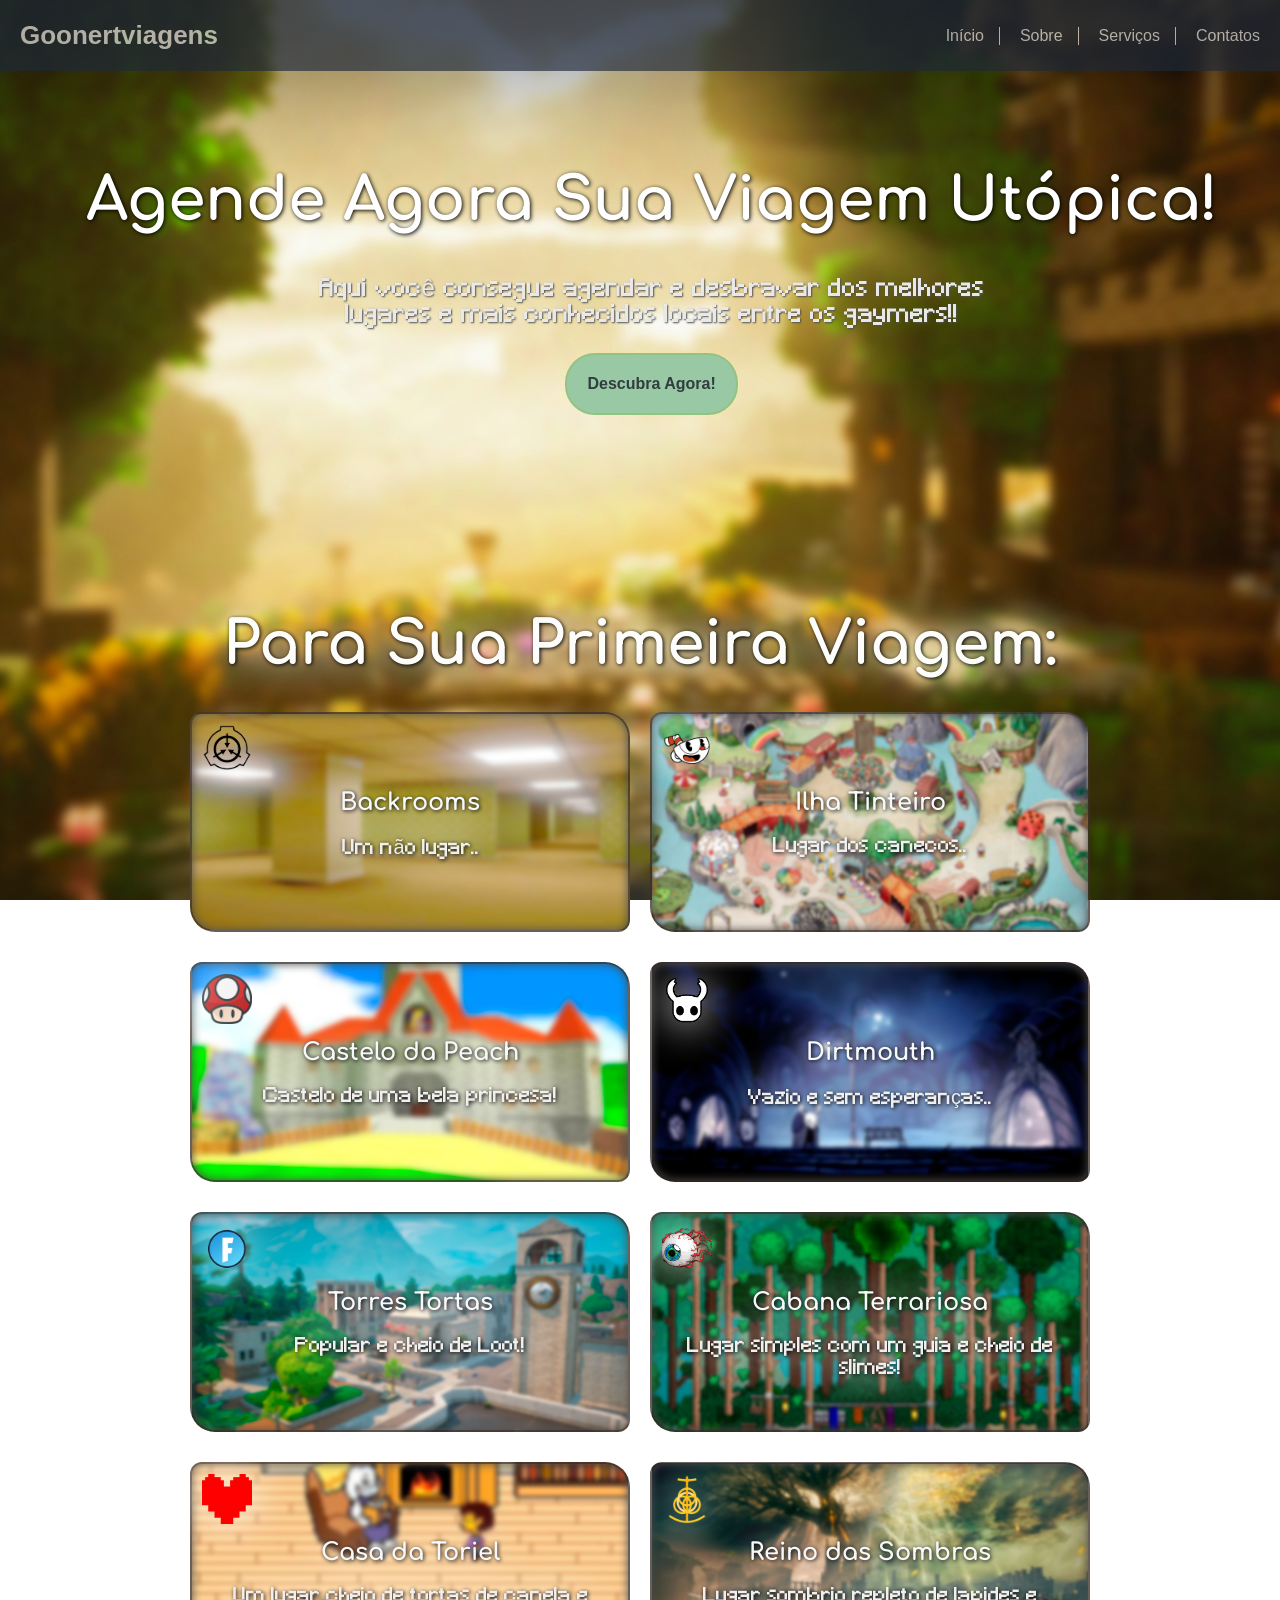
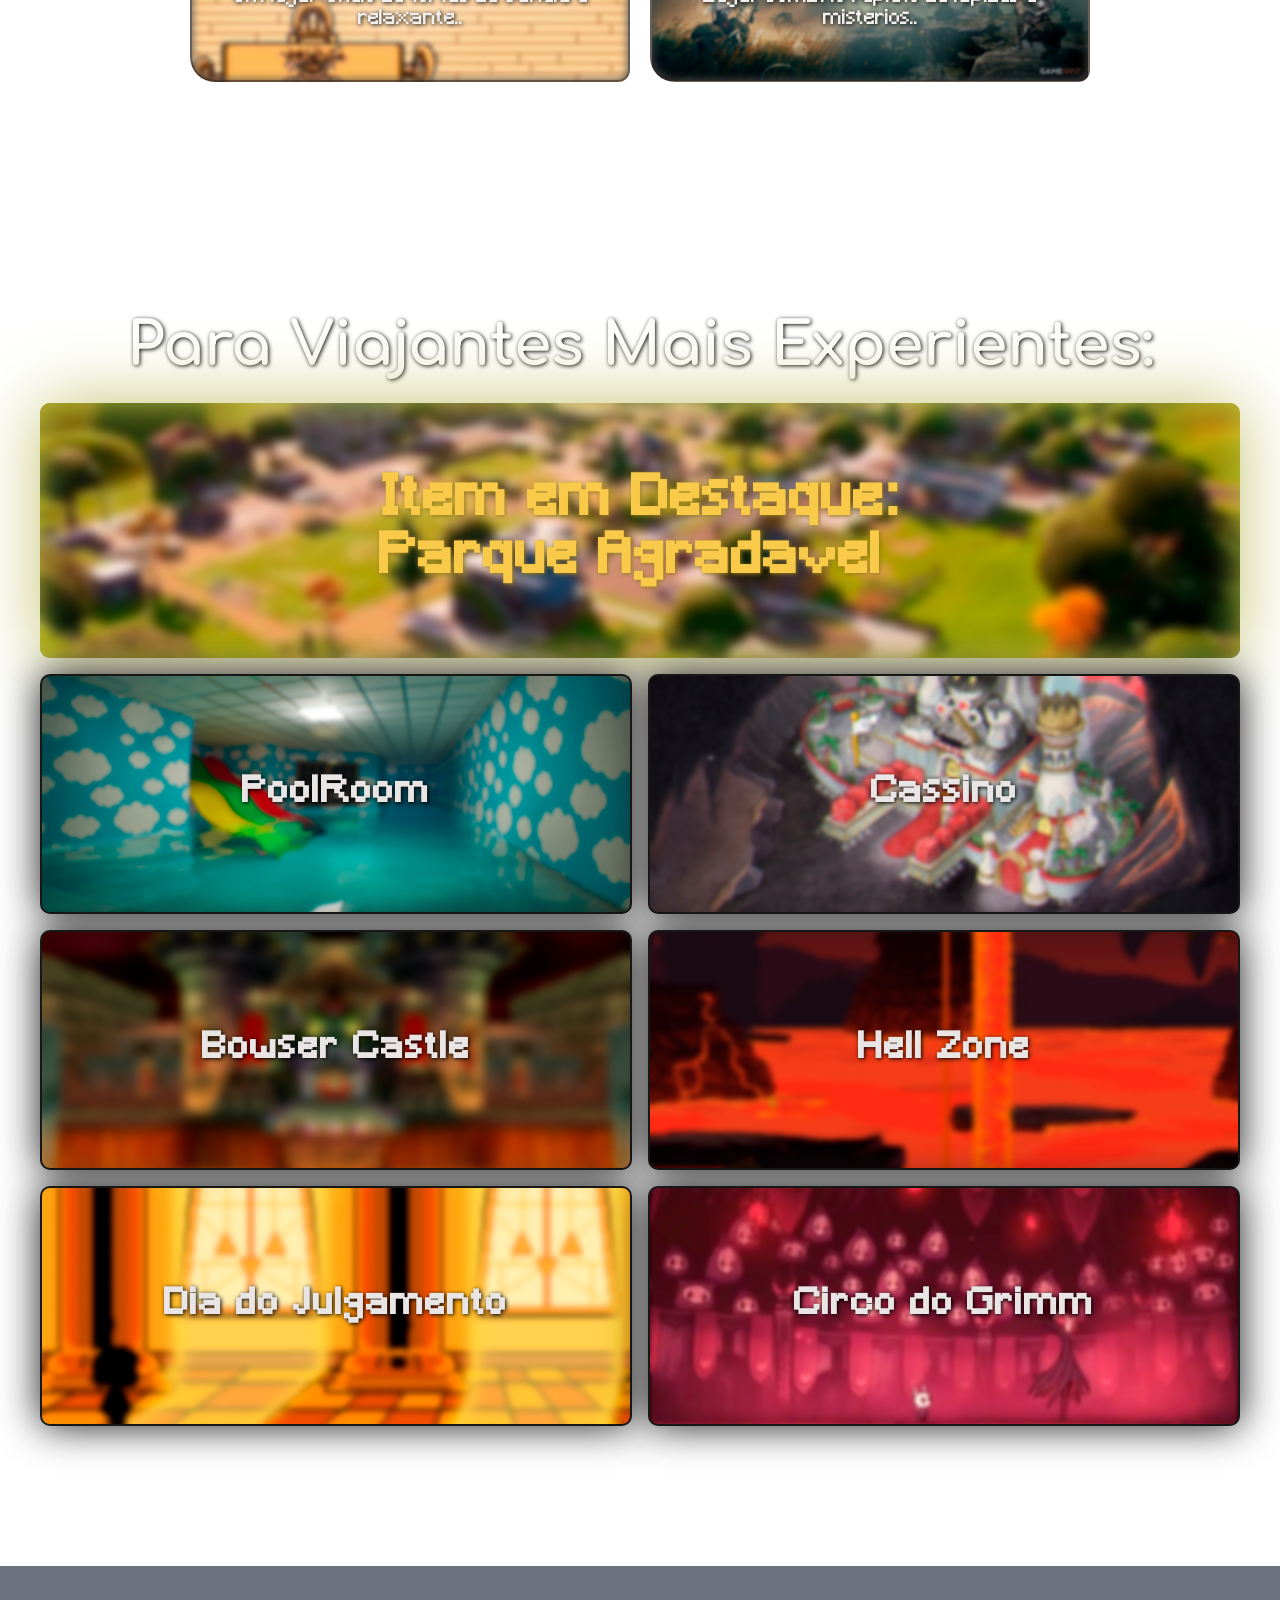
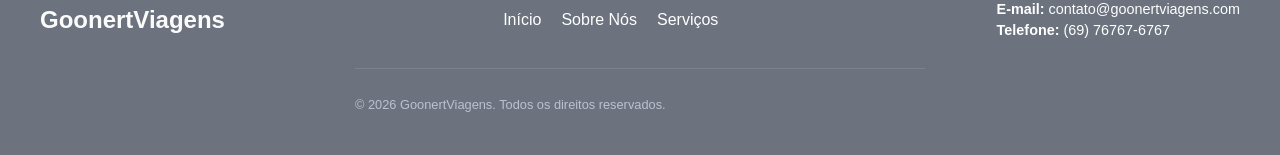
==== commit 93b6137e: "final2" ====
--- a/Trabalho.progweb/index.html
+++ b/Trabalho.progweb/index.html
@@ -4,7 +4,7 @@
 <head>
     <meta charset="UTF-8">
     <meta name="viewport" content="width=device-width, initial-scale=1.0">
-    <link rel="icon" href="genfavicon-512.png">
+    <link rel="icon" href="imagens/genfavicon-512.png">
     <link rel="stylesheet" href="style.css">
     <title>Goonert Viagens | Sua viagem irreal!</title>
 </head>
--- a/Trabalho.progweb/style.css
+++ b/Trabalho.progweb/style.css
@@ -116,6 +116,7 @@
 
 .cards {
     padding: 40px;
+    margin-top: 100px;
 }
 
 .card-container {
@@ -257,6 +258,7 @@
 
 .grade {
     padding: 40px;
+    margin-top: 100px;
 }
 
 .grade-container {
@@ -372,6 +374,7 @@
 /* footer */
 
 .footer {
+    margin-top: 100px;
     background-color: #1e293b;
     color: #ffffff;
     padding: 30px 20px;
